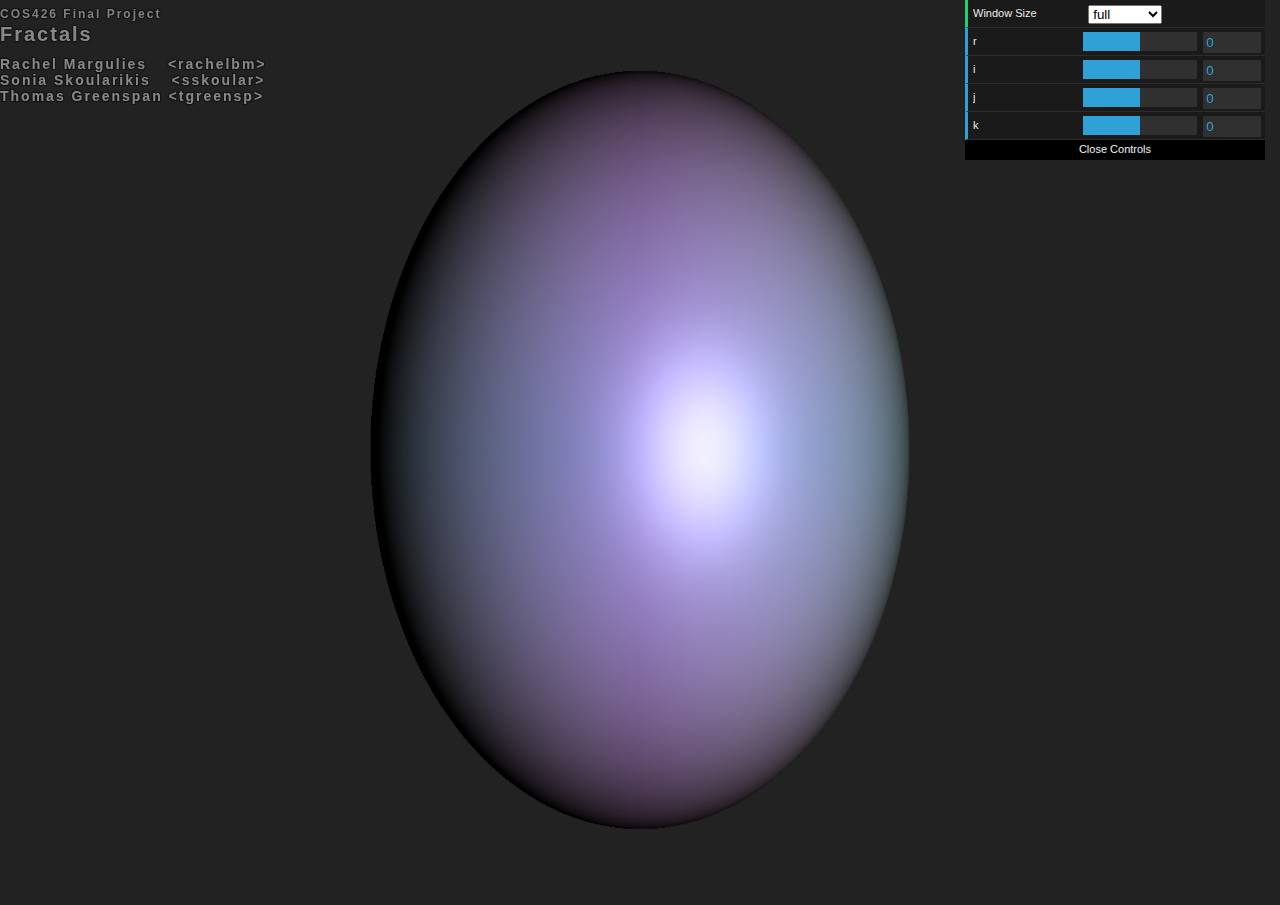
==== testing/index.html @ 02dd4f3a "new infrastructure" ====
<!DOCTYPE html>
<html>
<head>
    <title> Julia Fractal</title>
    <link href="css/style.css" type="text/css" rel="stylesheet"/>
</head>

<body>
    <div id="stats"></div>
    <div id="main_div">
        <h1> <span class="assignment">COS426 Final Project<br></span> Fractals </h1>
        <h2 id="student"></h2>
    </div>
    <canvas id="canvas"> </canvas>
    <div id="alert_div" title="alert"> </div>

    <script src="libjs/dat.gui.min.js"> </script>
    <script src="libjs/stats.min.js"></script>
    <script src="libjs/three.min.js"></script>
    <script src="libjs/TrackballControls.js"></script>
    <script src="libjs/OBJLoader.js"></script>
    <script src="libjs/glMatrix-0.9.5.min.js"> </script>

    <script src="js/parser.js"> </script>
    <script src="js/student.js"> </script>
    <script src="js/gui.js"> </script>
    <script src="js/main.js"> </script>

</body>
</html>
---- testing/css/style.css ----
html, body {
    padding: 0;
    margin: 0;
    -webkit-touch-callout: none;
    -webkit-user-select: none;
    -khtml-user-select: none;
    -moz-user-select: none;
    -ms-user-select: none;
    user-select: none;
}

.selectable {
    -webkit-touch-callout: text;
    -webkit-user-select: text;
    -khtml-user-select: text;
    -moz-user-select: text;
    -ms-user-select: text;
    user-select: text;
}

body {
    font-family:"Lucida Sans Unicode", "Lucida Grande", sans-serif;
    font-size: 20px;
    color: #eee;
    background: #222;
    margin: 0;
}

#main_div {
    margin: 0 auto;
    max-width: 55em;
    
    position: absolute;
}
#title_div {
    padding: 30px;
    position: absolute;
    z-index: 100;
}
#index-div {
    margin:80px 200px 0px 200px;
    max-width:900px;
    text-align: center;
    align: center;
}
#index-table td {
    align: center;
    border: 10px solid #222;
    height:500px; 
    width: 280px; 
    vertical-align: top;
}
img.demoplot {
    max-width: 220px;
    max-height: 220px;
}
img {
    max-width: 640px;
    margin-left: 30px;
}


.top {
    margin: 30px;
}

img {
    max-width: 640px;
    margin-left: 30px;
}

.assignment {
    font-size: 60%;
    color: #ddd;
}

.image {
    display:inline;
}

#loading {
    position:absolute;
    top:  200px;
    left: 200px;
    font-size:47px;
    font-weight:bold;
    font-color:#ddd;
}
#alert_div {
    position:absolute;
    top:  50px;
    left: 50px;
    height:100px;
    width: 340px;
    font-size:14px;
    font-weight:bold;
    text-align: center;
    align: center;
    font-color:#ddd;
    background-color:#422;
    border:1px solid #333;
    -webkit-border-radius: 8px;
    -moz-border-radius: 8px;
    border-radius: 8px;
    display: none;

}
#result_div {
    margin: 0 auto;
    text-align: center;
    font-color:#FF0;
}

h1, h2, h3 {
    font-weight: 700;
    margin: 0em 0em 0em;
    letter-spacing: 2px;
    opacity: 0.5;
    text-shadow:
       -1px -1px 1px #000,
        1px -1px 1px #000,
        -1px 1px 1px #000,
         1px 1px 1px #000;
}

h1 {
    font-size: 100%;
}
h2 {
    margin-top:10px;
    font-size: 70%;
}
h3 {
    font-size: 60%;
}

a, a:visited, a:active {
    text-decoration: none;
    color: #8CE;
}

a:hover {
    text-decoration: underline;
}

button {
    font-family:"Lucida Sans Unicode", "Lucida Grande", sans-serif;
    font-size: 14px;
    color: #eee;
    background: #222;
    text-align:center;
    margin:auto auto auto auto;
    border:1px solid #c4c5c6;  -webkit-border-radius: 8px; -moz-border-radius: 8px;border-radius: 8px;
    text-shadow: 1px 1px 0 rgba(255,255,255,0.3);
    background-color: #f2f5f6; background-image: -webkit-gradient(linear, left top, left bottom, from(#333), to(#222));
    background-image: -webkit-linear-gradient(top, #333, #222);
    background-image: -moz-linear-gradient(top, #333, #222);
    background-image: -ms-linear-gradient(top, #333, #222);
    background-image: -o-linear-gradient(top, #333, #222);
    background-image: linear-gradient(to bottom, #333, #222);
    filter:progid:DXImageTransform.Microsoft.gradient(GradientType=0,startColorstr=#333, endColorstr=#222);
}
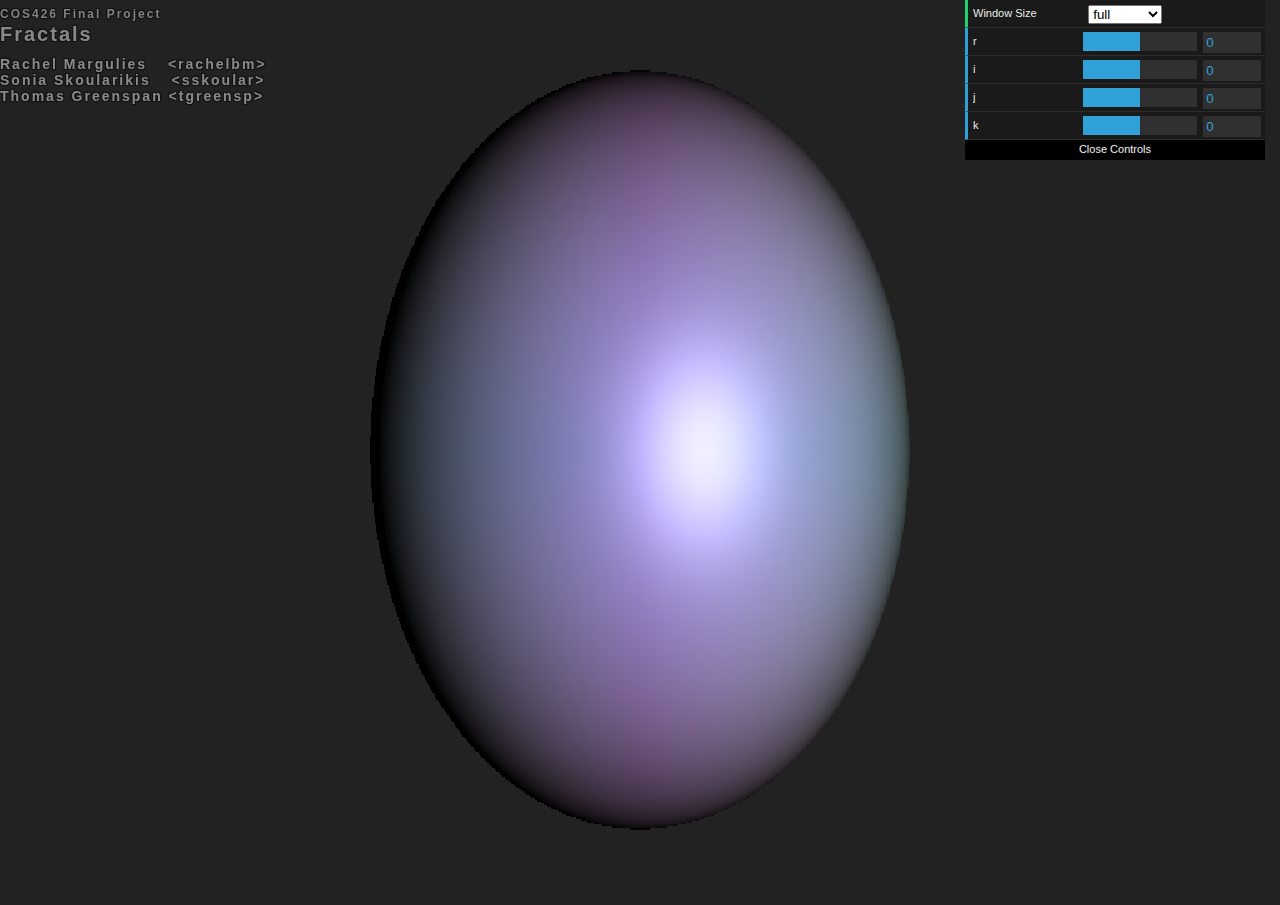
==== commit 9ae5e349: "gui yay" ====
--- a/testing/index.html
+++ b/testing/index.html
@@ -24,6 +24,7 @@
     <script src="js/parser.js"> </script>
     <script src="js/student.js"> </script>
     <script src="js/gui.js"> </script>
+    <script src="js/raymarcher.js"> </script>
     <script src="js/main.js"> </script>
 
 </body>
